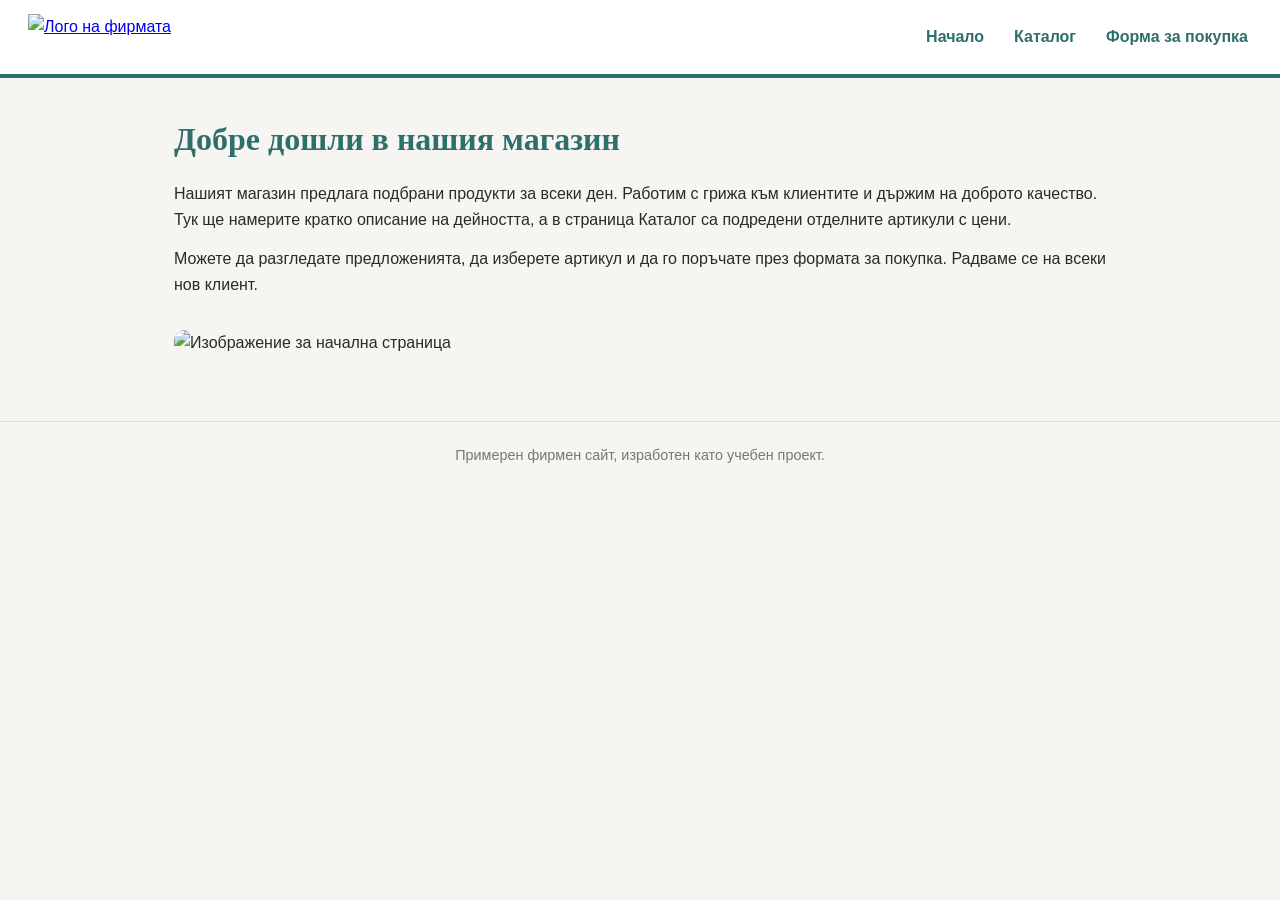
==== index.html @ b726cec7 "initial: copy/paste from the asignment" ====
<!DOCTYPE html>
<html lang="en">
<head>
    <meta charset="UTF-8">
    <meta name="viewport" content="width=device-width, initial-scale=1.0">
    <title>Начало</title>
    <link rel="stylesheet" href="css/style.css">
</head>
<body>
      <header>
    <div class="logo">
      <a href="index.html"><img src="images/logo.svg" alt="Лого на фирмата"></a>
    </div>
    <nav>
      <ul>
        <li><a href="index.html">Начало</a></li>
        <li><a href="catalog.html">Каталог</a></li>
        <li><a href="order.html">Форма за покупка</a></li>
      </ul>
    </nav>
  </header>

  <main>
    <h1>Добре дошли в нашия магазин</h1>
 
    <!-- Текстът тук е примерен. Сменете го с описание на вашата фирма. -->
    <p>
      Нашият магазин предлага подбрани продукти за всеки ден. Работим с грижа
      към клиентите и държим на доброто качество. Тук ще намерите кратко
      описание на дейността, а в страница Каталог са подредени отделните
      артикули с цени.
    </p>
    <p>
      Можете да разгледате предложенията, да изберете артикул и да го поръчате
      през формата за покупка. Радваме се на всеки нов клиент.
    </p>
 
    <img src="images/hero.svg" alt="Изображение за начална страница" class="hero">
  </main>
 
  <footer>
    Примерен фирмен сайт, изработен като учебен проект.
  </footer>

</body>
</html>
---- css/style.css ----
/*Смени цветовете*/
:root {
    --cvyat-fon: #f7f5f2;      /* фон на цялата страница */
  --cvyat-osnoven: #2f6f6b;  /* основен цвят, ползва се за меню и бутони */
  --cvyat-akcent: #e08e45;   /* акцент, ползва се за цени и hover */
  --cvyat-tekst: #2a2a2a;    /* цвят на обикновения текст */
  --cvyat-bjalo: #ffffff;    /* бяло за картите и менюто */
  --shrift-zaglavie: Georgia, "Times New Roman", serif;     /* за заглавия */
  --shrift-tekst: "Segoe UI", Tahoma, Verdana, sans-serif;  /* за текст */
}

* {
  margin: 0;
  padding: 0;
  box-sizing: border-box;
}

body {
  font-family: var(--shrift-tekst);
  color: var(--cvyat-tekst);
  background-color: var(--cvyat-fon);
  line-height: 1.6;
}

header {
  background-color: var(--cvyat-bjalo);
  display: flex;
  align-items: center;
  justify-content: space-between;
  padding: 14px 28px;
  border-bottom: 4px solid var(--cvyat-osnoven);
}
 
.logo img {
  display: block;
  height: 46px;     
  width: auto;
}

nav ul {
  list-style: none;
  display: flex;
  gap: 22px;
}
 
nav a {
  text-decoration: none;
  color: var(--cvyat-osnoven);
  font-weight: bold;
  padding: 6px 4px;
  border-bottom: 3px solid transparent;
}

nav a:hover {
  color: var(--cvyat-akcent);
  border-bottom: 3px solid var(--cvyat-akcent);
}

main {
  max-width: 980px;
  margin: 0 auto;       /* центрира съдържанието */
  padding: 36px 24px;
}
 
h1 {
  font-family: var(--shrift-zaglavie);
  color: var(--cvyat-osnoven);
  margin-bottom: 16px;
}
 
h2 {
  font-family: var(--shrift-zaglavie);
  color: var(--cvyat-osnoven);
  margin: 28px 0 14px;
}
 
p {
  margin-bottom: 14px;
}

.hero {
  width: 100%;
  border-radius: 10px;
  margin-top: 18px;
}

.vatreshna-navigacia {
  background-color: var(--cvyat-bjalo);
  border: 1px solid #e2ddd4;
  border-radius: 8px;
  padding: 12px 16px;
  margin-bottom: 26px;
}
 
.vatreshna-navigacia a {
  color: var(--cvyat-osnoven);
  font-weight: bold;
  text-decoration: none;
  margin-right: 18px;
}
 
.vatreshna-navigacia a:hover {
  color: var(--cvyat-akcent);
}
 
/* подреждане на артикулите в редица, която сама се пренася на нов ред */
.artikuli {
  display: flex;
  flex-wrap: wrap;
  gap: 22px;
}

.karta {
  background-color: var(--cvyat-bjalo);
  border: 1px solid #e2ddd4;
  border-radius: 10px;
  width: 280px;
  padding: 14px;
  text-align: center;
  /* плавен преход за hover ефекта по-долу */
  transition: transform 0.2s ease, box-shadow 0.2s ease;
}
 
/* DYNAMIKA: при посочване картата леко се повдига и хвърля сянка */
.karta:hover {
  transform: translateY(-6px);
  box-shadow: 0 10px 22px rgba(0, 0, 0, 0.12);
}
 
.karta img {
  width: 100%;
  border-radius: 8px;
  margin-bottom: 10px;
}
 
.karta .nomer {
  color: #8a8a8a;
  font-size: 0.9em;
}
 
.karta .cena {
  color: var(--cvyat-akcent);
  font-weight: bold;
  font-size: 1.2em;
  margin: 8px 0;
}
 
/* бутон Купи вътре в картата */
.butoni-kupi {
  display: inline-block;
  text-decoration: none;
  background-color: var(--cvyat-osnoven);
  color: var(--cvyat-bjalo);
  padding: 9px 20px;
  border-radius: 6px;
  transition: background-color 0.2s ease;
}
 
.butoni-kupi:hover {
  background-color: var(--cvyat-akcent);
}
 
/* връзка нагоре в дъното на всеки раздел */
.nagore {
  display: inline-block;
  margin: 10px 0 30px;
  color: var(--cvyat-osnoven);
  text-decoration: none;
  font-size: 0.95em;
}
 
.nagore:hover {
  color: var(--cvyat-akcent);
}

.forma {
  background-color: var(--cvyat-bjalo);
  border: 1px solid #e2ddd4;
  border-radius: 10px;
  padding: 24px;
  max-width: 460px;
}
 
/* всяко поле е в отделен ред: етикет отгоре, поле отдолу */
.pole {
  display: flex;
  flex-direction: column;
  margin-bottom: 16px;
}
 
.pole label {
  font-weight: bold;
  margin-bottom: 5px;
}
 
.pole input,
.pole select {
  padding: 9px 10px;
  border: 1px solid #c9c2b6;
  border-radius: 6px;
  font-family: var(--shrift-tekst);
  font-size: 1em;
}
 
/* поле във фокус се откроява */
.pole input:focus,
.pole select:focus {
  outline: none;
  border-color: var(--cvyat-osnoven);
}
 
/* грешно попълнено поле, след натиснат бутон, става червено.
   класът .greshka се добавя с JavaScript */
.pole input.greshka,
.pole select.greshka {
  border-color: #c0392b;
  background-color: #fdecea;
}
 
.butoni-poracaj {
  background-color: var(--cvyat-osnoven);
  color: var(--cvyat-bjalo);
  border: none;
  padding: 11px 26px;
  border-radius: 6px;
  font-size: 1em;
  cursor: pointer;
  transition: background-color 0.2s ease;
}
 
/* DYNAMIKA: бутонът сменя цвят при посочване */
.butoni-poracaj:hover {
  background-color: var(--cvyat-akcent);
}
 
/* съобщение за успех, скрито по подразбиране, показва се с JavaScript */
.uspeh {
  display: none;
  margin-top: 16px;
  padding: 12px 14px;
  background-color: #e7f4ec;
  border: 1px solid #43a047;
  border-radius: 6px;
  color: #1f6b33;
}

footer {
  text-align: center;
  padding: 22px;
  color: #777;
  font-size: 0.9em;
  border-top: 1px solid #e2ddd4;
  margin-top: 30px;
}
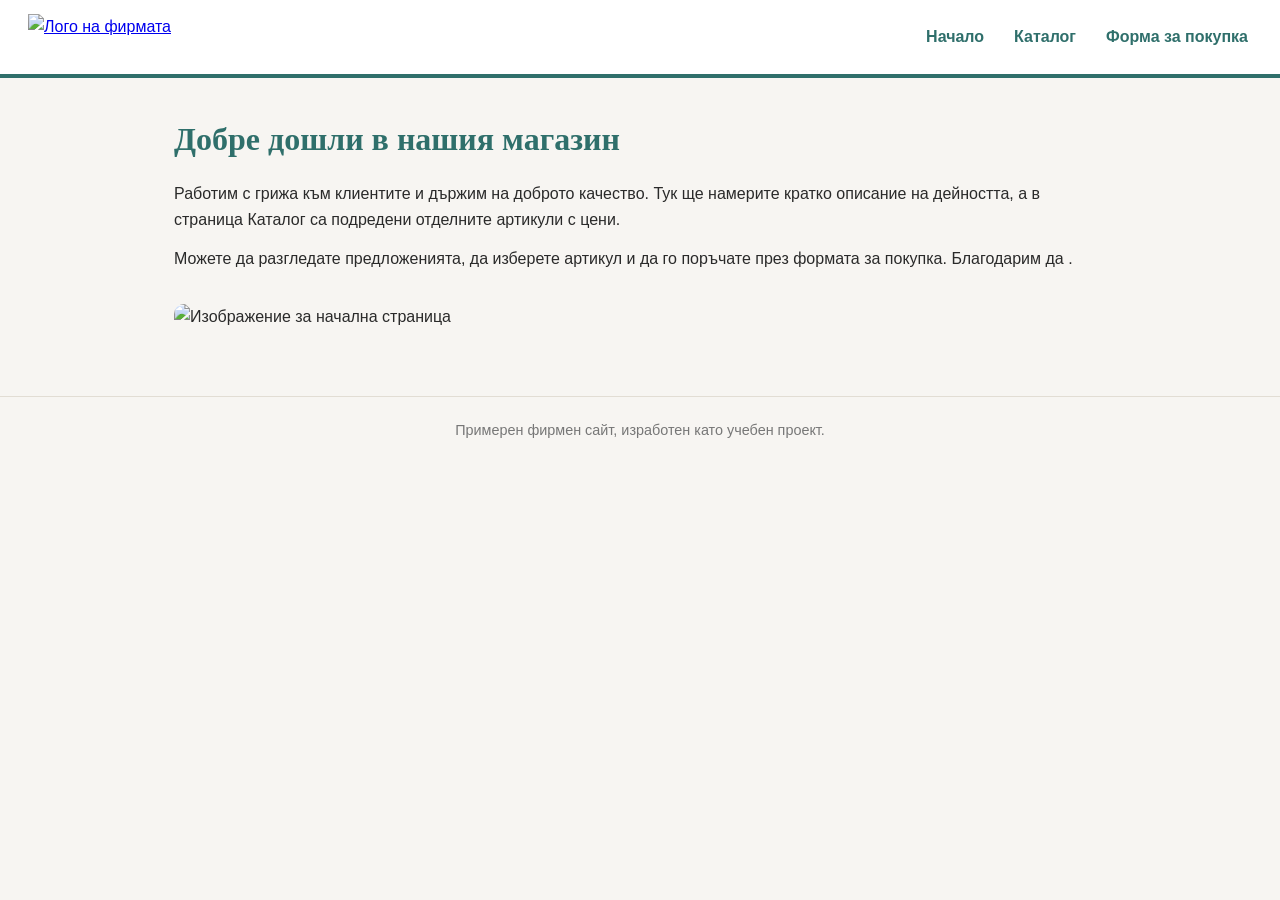
==== commit aca14ef1: "chore: baby steps in personalisation (changing text)" ====
--- a/index.html
+++ b/index.html
@@ -25,14 +25,13 @@
  
     <!-- Текстът тук е примерен. Сменете го с описание на вашата фирма. -->
     <p>
-      Нашият магазин предлага подбрани продукти за всеки ден. Работим с грижа
-      към клиентите и държим на доброто качество. Тук ще намерите кратко
+      Работим с грижа към клиентите и държим на доброто качество. Тук ще намерите кратко
       описание на дейността, а в страница Каталог са подредени отделните
       артикули с цени.
     </p>
     <p>
       Можете да разгледате предложенията, да изберете артикул и да го поръчате
-      през формата за покупка. Радваме се на всеки нов клиент.
+      през формата за покупка. Благодарим да .
     </p>
  
     <img src="images/hero.svg" alt="Изображение за начална страница" class="hero">
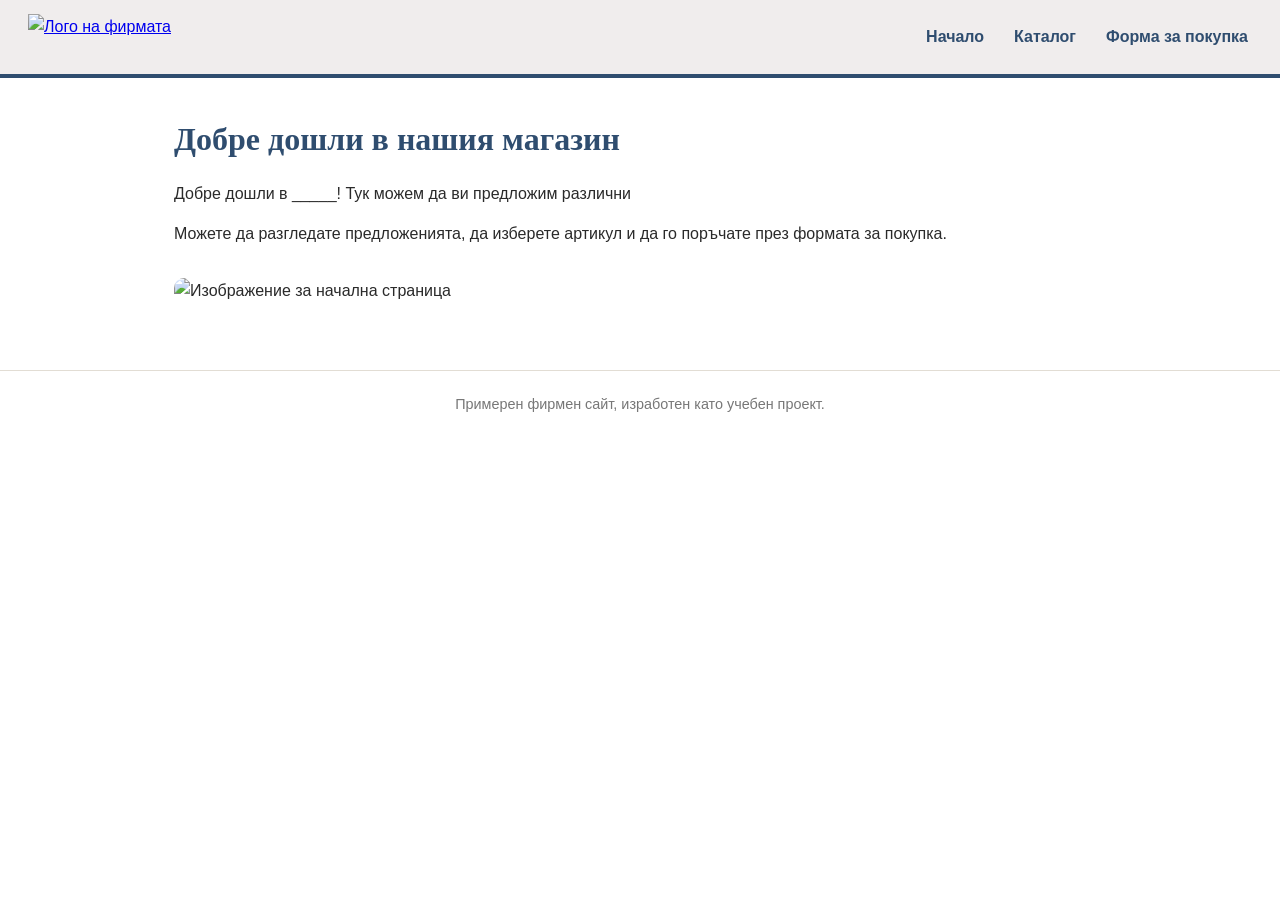
==== commit a261648b: "Finnaly decided what the site is about" ====
--- a/index.html
+++ b/index.html
@@ -25,13 +25,11 @@
  
     <!-- Текстът тук е примерен. Сменете го с описание на вашата фирма. -->
     <p>
-      Работим с грижа към клиентите и държим на доброто качество. Тук ще намерите кратко
-      описание на дейността, а в страница Каталог са подредени отделните
-      артикули с цени.
+      Добре дошли в _____! Тук можем да ви предложим различни 
     </p>
     <p>
       Можете да разгледате предложенията, да изберете артикул и да го поръчате
-      през формата за покупка. Благодарим да .
+      през формата за покупка.
     </p>
  
     <img src="images/hero.svg" alt="Изображение за начална страница" class="hero">
--- a/css/style.css
+++ b/css/style.css
@@ -1,10 +1,9 @@
-/*Смени цветовете*/
 :root {
-    --cvyat-fon: #f7f5f2;      /* фон на цялата страница */
-  --cvyat-osnoven: #2f6f6b;  /* основен цвят, ползва се за меню и бутони */
-  --cvyat-akcent: #e08e45;   /* акцент, ползва се за цени и hover */
+    --cvyat-fon: #ffffff;      /* фон на цялата страница */
+  --cvyat-osnoven: #2f4d6f;  /* основен цвят, ползва се за меню и бутони */
+  --cvyat-akcent: #e08345;   /* акцент, ползва се за цени и hover */
   --cvyat-tekst: #2a2a2a;    /* цвят на обикновения текст */
-  --cvyat-bjalo: #ffffff;    /* бяло за картите и менюто */
+  --cvyat-bjalo: #f0eded;    /* бяло за картите и менюто */
   --shrift-zaglavie: Georgia, "Times New Roman", serif;     /* за заглавия */
   --shrift-tekst: "Segoe UI", Tahoma, Verdana, sans-serif;  /* за текст */
 }
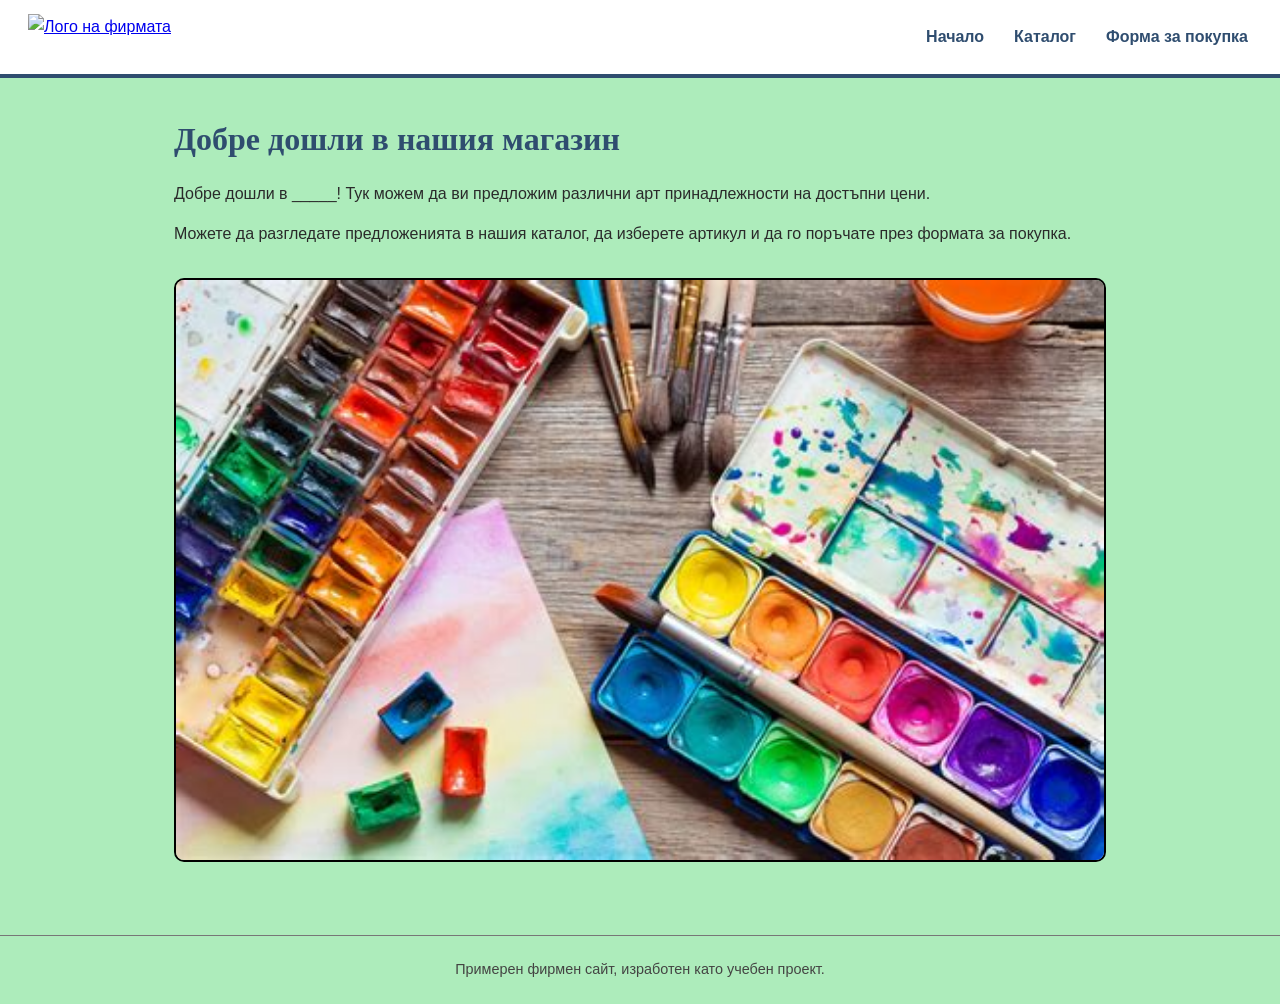
==== commit a31d9430: "pictures and colours" ====
--- a/index.html
+++ b/index.html
@@ -25,14 +25,14 @@
  
     <!-- Текстът тук е примерен. Сменете го с описание на вашата фирма. -->
     <p>
-      Добре дошли в _____! Тук можем да ви предложим различни 
+      Добре дошли в _____! Тук можем да ви предложим различни арт принадлежности на достъпни цени.
     </p>
     <p>
-      Можете да разгледате предложенията, да изберете артикул и да го поръчате
+      Можете да разгледате предложенията в нашия каталог, да изберете артикул и да го поръчате
       през формата за покупка.
     </p>
  
-    <img src="images/hero.svg" alt="Изображение за начална страница" class="hero">
+    <img src="images/OIP.jpg" alt="Изображение за начална страница" class="hero">
   </main>
  
   <footer>
--- a/css/style.css
+++ b/css/style.css
@@ -1,9 +1,9 @@
 :root {
-    --cvyat-fon: #ffffff;      /* фон на цялата страница */
+    --cvyat-fon: #adecbb;      /* фон на цялата страница */
   --cvyat-osnoven: #2f4d6f;  /* основен цвят, ползва се за меню и бутони */
   --cvyat-akcent: #e08345;   /* акцент, ползва се за цени и hover */
   --cvyat-tekst: #2a2a2a;    /* цвят на обикновения текст */
-  --cvyat-bjalo: #f0eded;    /* бяло за картите и менюто */
+  --cvyat-bjalo: #ffffff;    /* бяло за картите и менюто */
   --shrift-zaglavie: Georgia, "Times New Roman", serif;     /* за заглавия */
   --shrift-tekst: "Segoe UI", Tahoma, Verdana, sans-serif;  /* за текст */
 }
@@ -81,11 +81,12 @@
   width: 100%;
   border-radius: 10px;
   margin-top: 18px;
+  border: 2px solid black;
 }
 
 .vatreshna-navigacia {
   background-color: var(--cvyat-bjalo);
-  border: 1px solid #e2ddd4;
+  border: 1px solid #444443;
   border-radius: 8px;
   padding: 12px 16px;
   margin-bottom: 26px;
@@ -118,6 +119,7 @@
   text-align: center;
   /* плавен преход за hover ефекта по-долу */
   transition: transform 0.2s ease, box-shadow 0.2s ease;
+  border: 2px solid black;
 }
  
 /* DYNAMIKA: при посочване картата леко се повдига и хвърля сянка */
@@ -178,6 +180,7 @@
   border-radius: 10px;
   padding: 24px;
   max-width: 460px;
+  border: 2px solid #444443;
 }
  
 /* всяко поле е в отделен ред: етикет отгоре, поле отдолу */
@@ -246,9 +249,9 @@
 footer {
   text-align: center;
   padding: 22px;
-  color: #777;
+  color: #444443;
   font-size: 0.9em;
-  border-top: 1px solid #e2ddd4;
+  border-top: 1px solid #777777;
   margin-top: 30px;
 }
 
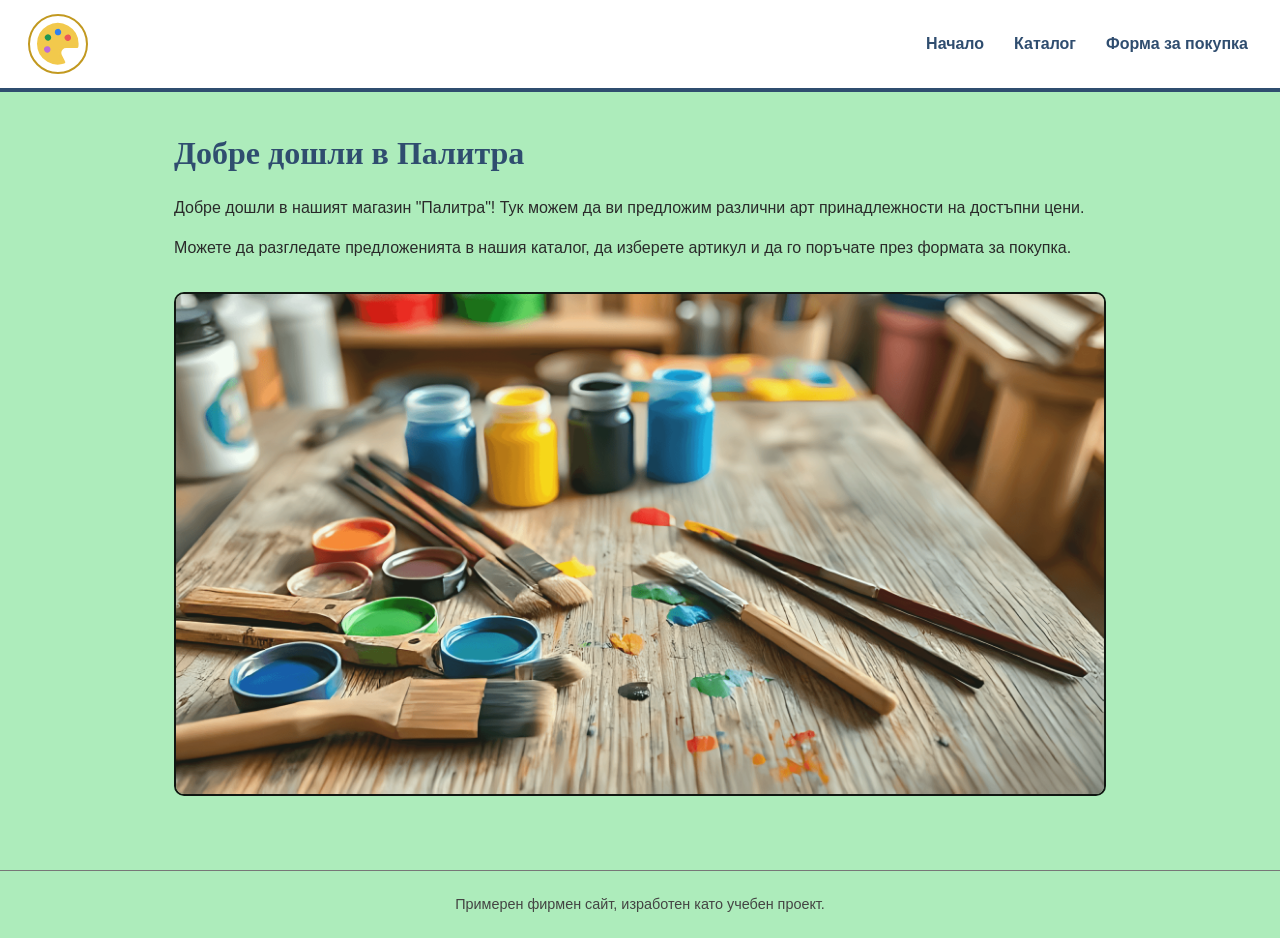
==== commit 9adf0b8d: "switched the the first img and added a logo" ====
--- a/index.html
+++ b/index.html
@@ -9,7 +9,7 @@
 <body>
       <header>
     <div class="logo">
-      <a href="index.html"><img src="images/logo.svg" alt="Лого на фирмата"></a>
+      <a href="index.html"><img src="images/palette.svg" alt="Лого на фирмата"></a>
     </div>
     <nav>
       <ul>
@@ -21,18 +21,18 @@
   </header>
 
   <main>
-    <h1>Добре дошли в нашия магазин</h1>
+    <h1>Добре дошли в Палитра</h1>
  
     <!-- Текстът тук е примерен. Сменете го с описание на вашата фирма. -->
     <p>
-      Добре дошли в _____! Тук можем да ви предложим различни арт принадлежности на достъпни цени.
+      Добре дошли в нашият магазин "Палитра"! Тук можем да ви предложим различни арт принадлежности на достъпни цени.
     </p>
     <p>
       Можете да разгледате предложенията в нашия каталог, да изберете артикул и да го поръчате
       през формата за покупка.
     </p>
  
-    <img src="images/OIP.jpg" alt="Изображение за начална страница" class="hero">
+    <img src="images/art-supplies.png" alt="Изображение за начална страница" class="hero">
   </main>
  
   <footer>
--- a/css/style.css
+++ b/css/style.css
@@ -32,8 +32,10 @@
  
 .logo img {
   display: block;
-  height: 46px;     
+  height: 60px;     
   width: auto;
+  border: 2px solid #c29920 ; /*rgb(187, 181, 149);*/
+  border-radius: 100%;
 }
 
 nav ul {
@@ -82,6 +84,7 @@
   border-radius: 10px;
   margin-top: 18px;
   border: 2px solid black;
+  opacity: 0.9;
 }
 
 .vatreshna-navigacia {
@@ -96,7 +99,7 @@
   color: var(--cvyat-osnoven);
   font-weight: bold;
   text-decoration: none;
-  margin-right: 18px;
+  margin-left: 18px;
 }
  
 .vatreshna-navigacia a:hover {
